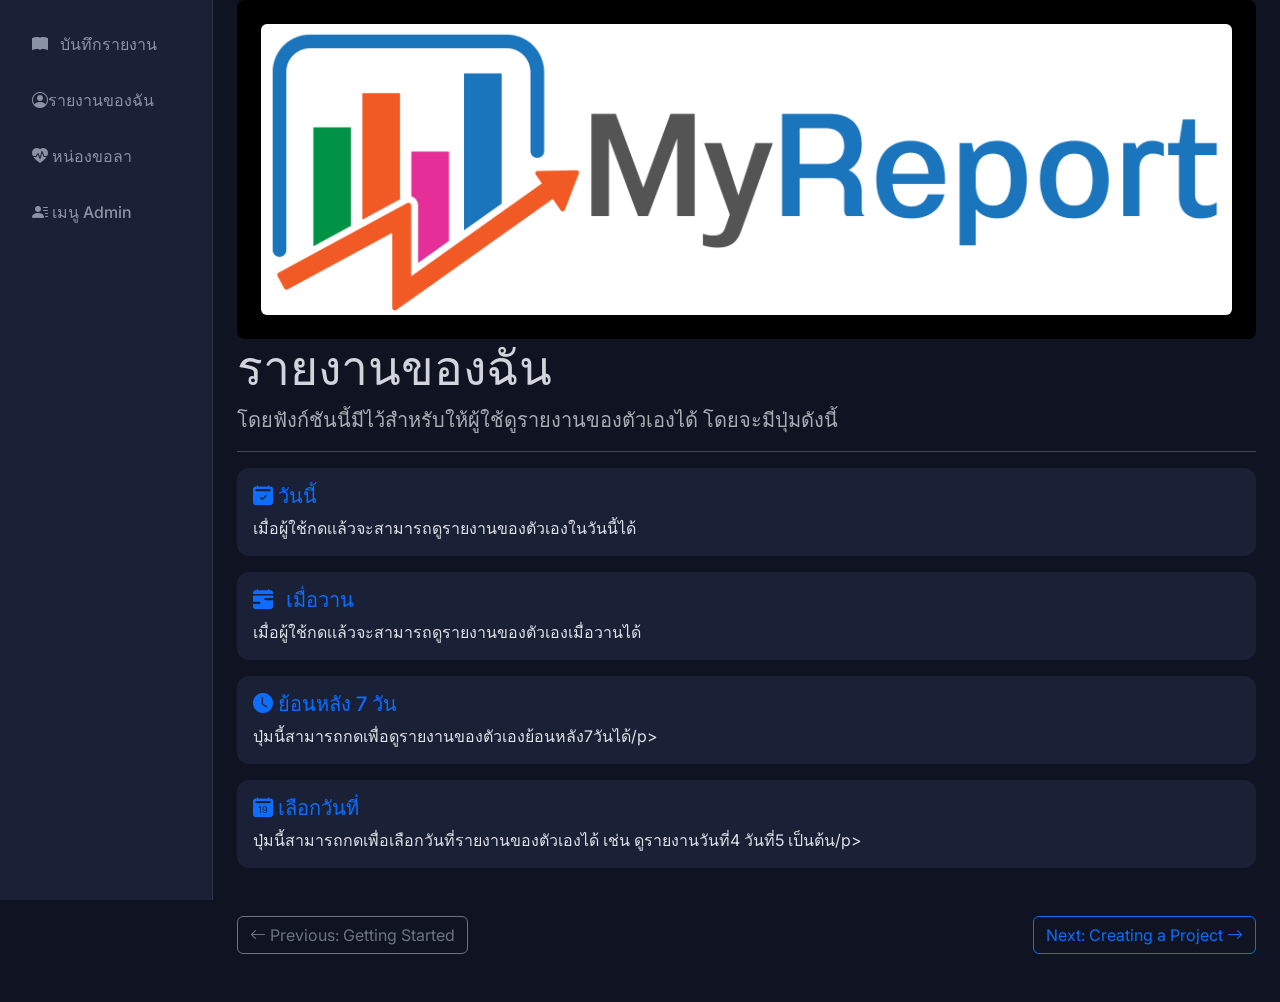
==== my_report.html @ 2dafd0ba "Add files via upload" ====
<!DOCTYPE html>
<html lang="th" data-bs-theme="dark">
<head>
    <meta charset="UTF-8">
    <meta name="viewport" content="width=device-width, initial-scale=1.0">
    <title> คู่มือการใช้งาน</title>
    
    <link href="https://cdn.jsdelivr.net/npm/bootstrap@5.3.3/dist/css/bootstrap.min.css" rel="stylesheet">
    
    <link rel="stylesheet" href="https://cdn.jsdelivr.net/npm/bootstrap-icons@1.11.3/font/bootstrap-icons.min.css">
    
    <link rel="stylesheet" href="style.css">
</head>
<body>
    <nav class="navbar mobile-navbar sticky-top d-md-none p-2">
        <div class="container-fluid">
            <button class="navbar-toggler border-0" type="button" data-bs-toggle="offcanvas" data-bs-target="#mobileSidebar" aria-controls="mobileSidebar">
                <i class="bi bi-list text-white fs-3"></i>
            </button>
            <span class="navbar-brand mb-0 h1 text-white fs-5">เมนู</span>
        </div>
    </nav>

    <div class="offcanvas offcanvas-start" tabindex="-1" id="mobileSidebar" aria-labelledby="mobileSidebarLabel">
        <div class="offcanvas-header">
            <h5 class="offcanvas-title" id="mobileSidebarLabel">
                <i class="bi bi-rocket-takeoff-fill me-2"></i> เมนูหลัก
            </h5>
            <button type="button" class="btn-close" data-bs-dismiss="offcanvas" aria-label="Close"></button>
        </div>
        <div class="offcanvas-body p-0">
            <ul class="nav flex-column">
                <li class="nav-item">
                    <a class="nav-link" href="index.html">
                        <i class="bi bi-book-fill me-2"></i> บันทึกรายงาน
                    </a>
                </li>
                <li class="nav-item">
                    <a class="nav-link" href="my_report.html">
                        <i class="bi bi-person-circle"></i> รายงานของฉัน
                    </a>
                </li>
                <li class="nav-item">
                    <a class="nav-link" href="leave.html">
                        <i class="bi bi-heart-pulse-fill"></i> หน่องขอลา
                    </a>
                </li>
                <li class="nav-item">
                    <a class="nav-link" href="admin.html">
                        <i class="bi bi-person-lines-fill"></i> เมนู Admin
                    </a>
                </li>
            </ul>
        </div>
    </div>


    <div class="container-fluid">
        <div class="row">
            
            <nav class="col-md-3 col-lg-2 d-none d-md-block sidebar vh-100 p-0">
                <div class="position-sticky pt-3 sidebar-sticky">
                    <ul class="nav flex-column">
                        <li class="nav-item">
                            <a class="nav-link" href="index.html">
                                <i class="bi bi-book-fill me-2"></i> บันทึกรายงาน
                            </a>
                        </li>
                        <li class="nav-item">
                            <a class="nav-link" href="my_report.html">
                                <i  class="bi bi-person-circle"></i>รายงานของฉัน
                            </a>
                        </li>
                        <li class="nav-item">
                            <a class="nav-link" href="leave.html">
                                <i class="bi bi-heart-pulse-fill"></i> หน่องขอลา
                            </a>
                        </li>
                        <li class="nav-item">
                            <a class="nav-link" href="admin.html">
                                <i class="bi bi-person-lines-fill"></i> เมนู Admin
                            </a>
                        </li>
                    </ul>
                </div>
            </nav>
            <main class="col-md-9 ms-sm-auto col-lg-10 px-md-4 main-content">
                <div class="text-center bg-black p-4 rounded-3">
                    <img src="001.png" class="img-fluid rounded" alt="Dashboard Demo">
                </div>
                <h1 class="display-5">รายงานของฉัน</h1>
                <p class="lead text-body-secondary">
                    โดยฟังก์ชันนี้มีไว้สำหรับให้ผู้ใช้ดูรายงานของตัวเองได้ โดยจะมีปุ่มดังนี้
                </p>
                <hr>
                <div class="card feature-card mb-3">
                    <div class="card-body">
                        <h5 class="card-title text-primary"><i class="bi bi-calendar2-check-fill"></i> วันนี้</h5>
                        <p class="card-text">เมื่อผู้ใช้กดเเล้วจะสามารถดูรายงานของตัวเองในวันนี้ได้</p>
                    </div>
                </div>

                <div class="card feature-card mb-3">
                    <div class="card-body">
                        <h5 class="card-title text-primary"><i class="bi bi-calendar-range-fill me-2"></i> เมื่อวาน</h5>
                        <p class="card-text">เมื่อผู้ใช้กดเเล้วจะสามารถดูรายงานของตัวเองเมื่อวานได้</p>
                    </div>
                </div>

                <div class="card feature-card mb-3">
                    <div class="card-body">
                        <h5 class="card-title text-primary"><i  class="bi bi-clock-fill"></i> ย้อนหลัง 7 วัน</h5>
                        <p class="card-text">ปุ่มนี้สามารถกดเพื่อดูรายงานของตัวเองย้อนหลัง7วันได้/p>
                    </div>
                </div>
                <div class="card feature-card mb-3">
                    <div class="card-body">
                        <h5 class="card-title text-primary"><i class="bi bi-calendar2-date-fill"></i> เลือกวันที่ </h5>
                        <p class="card-text">ปุ่มนี้สามารถกดเพื่อเลือกวันที่รายงานของตัวเองได้ เช่น ดูรายงานวันที่4 วันที่5 เป็นต้น/p>
                    </div>
                </div>



                <footer class="d-flex justify-content-between my-5">
                    <a href="#" class="btn btn-outline-secondary"><i class="bi bi-arrow-left"></i> Previous: Getting Started</a>
                    <a href="#" class="btn btn-outline-primary">Next: Creating a Project <i class="bi bi-arrow-right"></i></a>
                </footer>

            </main>
        </div>
    </div>

    <script src="https://cdn.jsdelivr.net/npm/bootstrap@5.3.3/dist/js/bootstrap.bundle.min.js"></script>
    <script src="script.js"></script>
</body>
</html>
---- style.css ----
/* (ใช้โค้ดจากครั้งที่แล้ว ถ้ายังไม่มีให้คัดลอกส่วนนี้ไป) */
@import url('https://fonts.googleapis.com/css2?family=Inter:wght@400;500;700&display=swap');

/* กำหนดตัวแปรสี (Color Palette) */
:root {
    --sidebar-bg: #1a2035; /* สีพื้นหลัง Sidebar */
    --main-bg: #0f1322;    /* สีพื้นหลัง Content */
    --card-bg: #1a2035;    /* สีพื้นหลัง Card (เหมือน Sidebar) */
    --text-color: #d1d5db; /* สีตัวอักษรทั่วไป */
    --text-muted: #8a92a6; /* สีตัวอักษรสีเทา */
    --accent-blue: #3b82f6; 
}

body {
    font-family: 'Inter', sans-serif;
    background-color: var(--main-bg);
    color: var(--text-color);
}

/* ========== 1. Desktop Sidebar Styling ========== */
.sidebar {
    background-color: var(--sidebar-bg);
    border-right: 1px solid #2d3748; 
}

.sidebar .nav-link {
    color: var(--text-muted);
    font-weight: 500;
    padding: 0.75rem 1.5rem;
    border-radius: 0.5rem;
    margin: 0.25rem 0.5rem;
}

.sidebar .nav-link.active {
    background-color: var(--accent-blue);
    color: #ffffff;
}

.sidebar .nav-link:not(.active):hover {
    background-color: #2d3748;
    color: #ffffff;
}

/* ========== 2. Main Content Styling ========== */
.main-content {
    background-color: var(--main-bg);
}

.feature-card {
    background-color: var(--card-bg);
    border: none;
    border-radius: 0.75rem;
}

/* ============================================= */
/* ========== 3. (โค้ดใหม่) Mobile Styling ========== */
/* ============================================= */

/* 3.1 สไตล์ Mobile Navbar (แถบแฮมเบอร์เกอร์) */
.mobile-navbar {
    background-color: var(--sidebar-bg);
}

/* 3.2 สไตล์ Offcanvas (เมนูที่สไลด์ออกมา) */
.offcanvas {
    background-color: var(--sidebar-bg);
}

/* สไตล์ลิงก์ใน Offcanvas (ใช้สไตล์เดียวกับ sidebar เดิม) */
.offcanvas .nav-link {
    color: var(--text-muted);
    font-weight: 500;
    padding: 0.75rem 1.5rem;
    border-radius: 0.5rem;
    margin: 0.25rem 0.5rem;
}

.offcanvas .nav-link:hover {
    background-color: #2d3748;
    color: #ffffff;
}

.offcanvas .nav-link.active {
    background-color: var(--accent-blue);
    color: #ffffff;
}
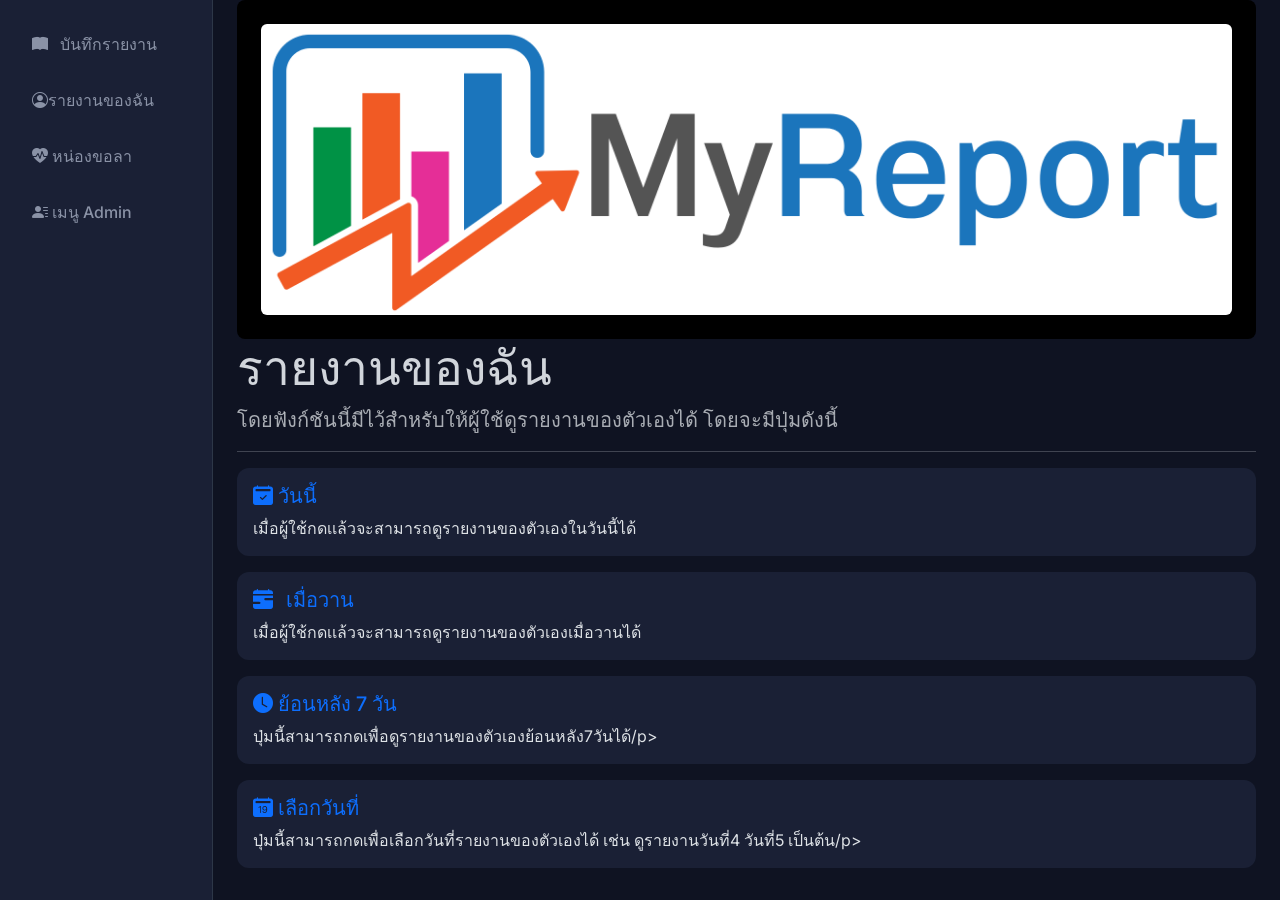
==== commit 97be1bc0: "Add files via upload" ====
--- a/my_report.html
+++ b/my_report.html
@@ -121,12 +121,6 @@
                 </div>
 
 
-
-                <footer class="d-flex justify-content-between my-5">
-                    <a href="#" class="btn btn-outline-secondary"><i class="bi bi-arrow-left"></i> Previous: Getting Started</a>
-                    <a href="#" class="btn btn-outline-primary">Next: Creating a Project <i class="bi bi-arrow-right"></i></a>
-                </footer>
-
             </main>
         </div>
     </div>
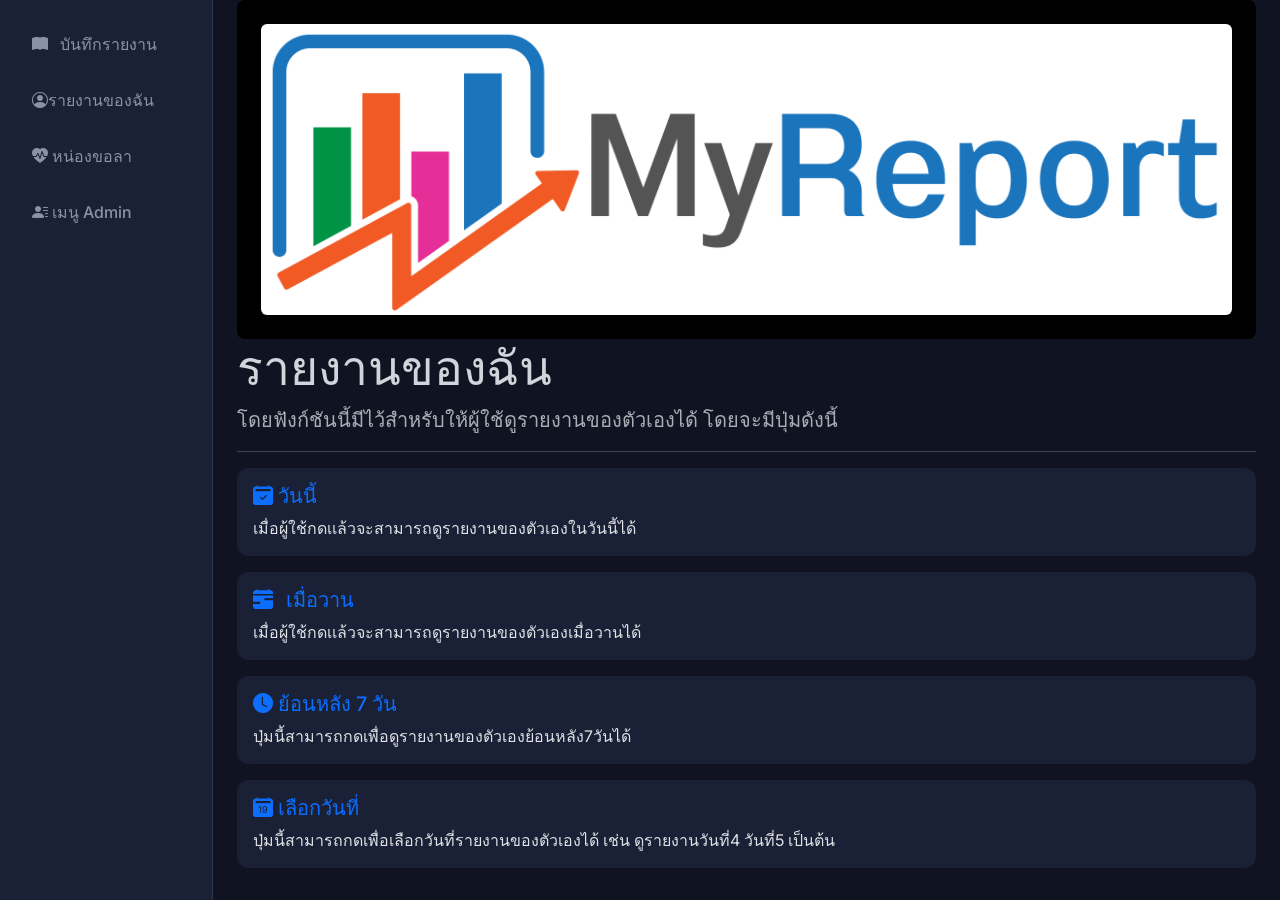
==== commit 498d5a7f: "Add files via upload" ====
--- a/my_report.html
+++ b/my_report.html
@@ -110,13 +110,13 @@
                 <div class="card feature-card mb-3">
                     <div class="card-body">
                         <h5 class="card-title text-primary"><i  class="bi bi-clock-fill"></i> ย้อนหลัง 7 วัน</h5>
-                        <p class="card-text">ปุ่มนี้สามารถกดเพื่อดูรายงานของตัวเองย้อนหลัง7วันได้/p>
+                        <p class="card-text">ปุ่มนี้สามารถกดเพื่อดูรายงานของตัวเองย้อนหลัง7วันได้</p>
                     </div>
                 </div>
                 <div class="card feature-card mb-3">
                     <div class="card-body">
                         <h5 class="card-title text-primary"><i class="bi bi-calendar2-date-fill"></i> เลือกวันที่ </h5>
-                        <p class="card-text">ปุ่มนี้สามารถกดเพื่อเลือกวันที่รายงานของตัวเองได้ เช่น ดูรายงานวันที่4 วันที่5 เป็นต้น/p>
+                        <p class="card-text">ปุ่มนี้สามารถกดเพื่อเลือกวันที่รายงานของตัวเองได้ เช่น ดูรายงานวันที่4 วันที่5 เป็นต้น</p>
                     </div>
                 </div>
 
